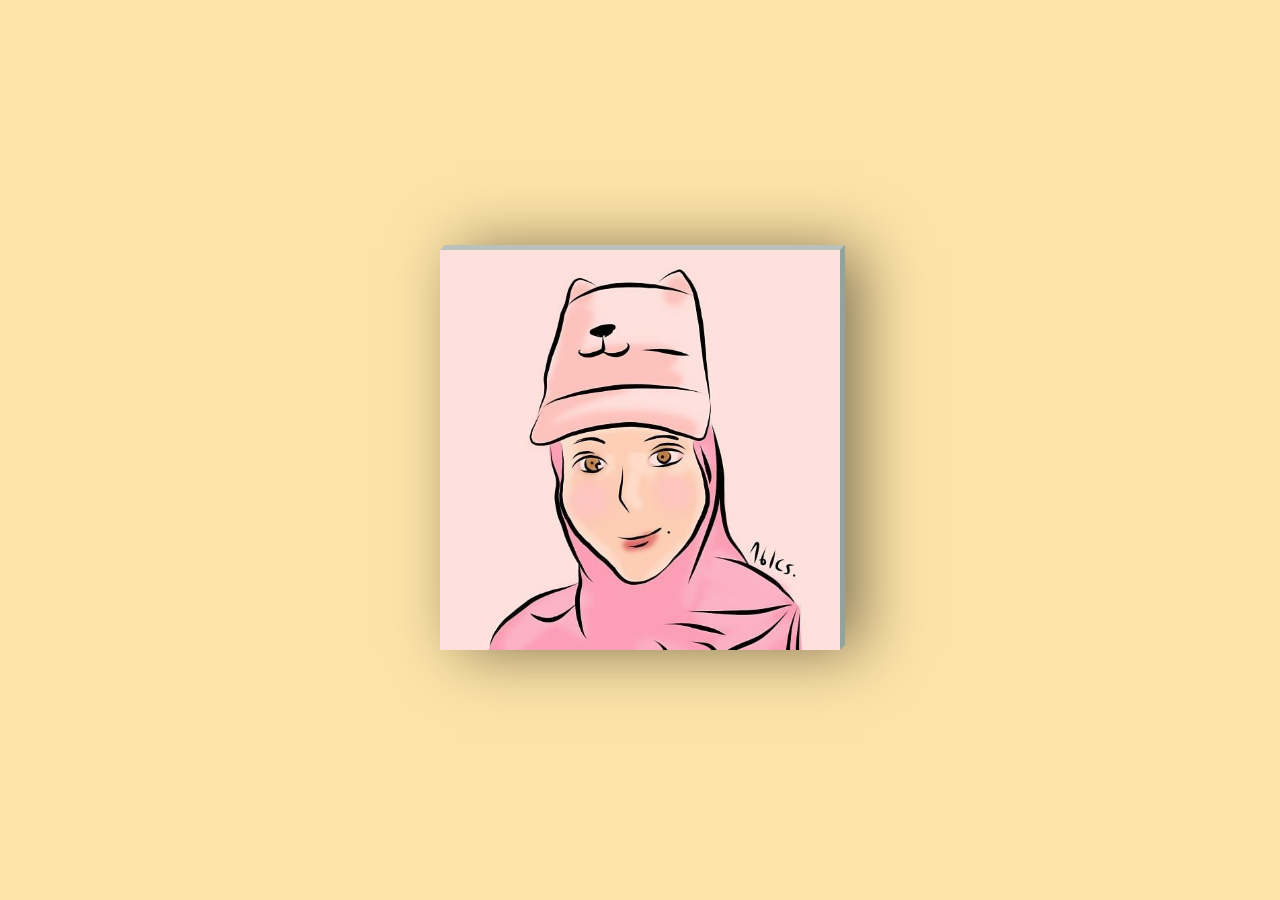
==== kartu/index.html @ 22d3f2f5 "Alpha Upload" ====
<!DOCTYPE html>
<html lang="en" >
<head>
  <meta charset="UTF-8">
  <title>Ucapan Selamat Ulang Tahun</title>
   <meta name="twitter:title" content="Selamat Ulang Tahun">
  <meta name="twitter:description" content="Nabila Cahyawati Santosa">
    <link rel="icon" type="image/png" href="../assets/favicon.png">
  <meta name="twitter:image" content="../assets/favicon.png">
  <meta name="twitter:card" content="summary_large_image">
  <link href="https://fonts.googleapis.com/css?family=Indie+Flower" rel="stylesheet">
<link href="https://fonts.googleapis.com/css?family=Amatic+SC" rel="stylesheet"><link rel="stylesheet" href="./style.css">

</head>
<body>
<!-- partial:index.partial.html -->
<div class="card">
		<div class="imgBox">
			<div class="bark"></div>
			<img src="../assets/favicon.png">
		</div>
		<div class="details">
			<h4 class="color1">Selamat Ulang Tahun yang ke 22</h2>
			<h4 class="color2 margin">Nabila Cahyawati Santosa</h3>
			<p>Untuk Nabila,</p>
			<p>Cahaya yang selalu terang.. .</p>
			<p>Semoga sehat selalu dalam lindungan Allah</p>
			<p>bisa lulus dan lancar koasnya</p>
			<p>menjadi dokter hewan harapan bangsa</p>
			<br>
			<p>- nabila, setiap melihatmu</p>
			<p>aku kenang binar jendela, juga bintang</p>
			<p>pada mata ibu yang berembun</p>
			<p class="text-right">Happy Birthday, Cahyawati!</p>
			<p class="text-right">♥Pencari Cahaya</p>
		</div>
	</div>
<!-- partial -->
  <script  src="./script.js"></script>

</body>
</html>
---- kartu/style.css ----
@import url('https://fonts.googleapis.com/css?family=Indie+Flower');
@import url('https://fonts.googleapis.com/css?family=Amatic+SC');

body {
	font-family: 'Indie Flower', cursive !important;
  background: #FDE3A7; /*CAPE HONEY*/
	margin: 0px;
	padding: 0px;
}

::selection {
	background: transparent;
}

h4 {
	font-size: 26px;
	line-height: 1px;
	font-family: 'Amatic SC', cursive !important;
}

.color1{color:#1BBC9B}/*MOUNTAIN MEADOW*/
.color2{color:#C0392B/*TALL POPPY*/}


.card {
	color: #013243; /*SHERPA BLUE*/
	position: absolute;
	top: 50%;
	left: 50%;
	width: 400px;
	height: 400px;
	background: #e0e1dc;
	transform-style: preserve-3d;
	transform: translate(-50%,-50%) perspective(2000px);
	box-shadow: inset 300px 0 50px rgba(0,0,0,.5), 20px 0 60px rgba(0,0,0,.5);
	transition: 1s;
}

.card:hover {
	transform: translate(-50%,-50%) perspective(2000px) rotate(15deg) scale(1.2);
	box-shadow: inset 20px 0 50px rgba(0,0,0,.5), 0 10px 100px rgba(0,0,0,.5);
}

.card:before {
	content:'';
	position: absolute;
	top: -5px;
	left: 0;
	width: 100%;
	height: 5px;
	background: #BAC1BA;
	transform-origin: bottom;
	transform: skewX(-45deg);
}

.card:after {
	content: '';
	position: absolute;
	top: 0;
	right: -5px;
	width: 5px;
	height: 100%;
	background: #92A29C;
	transform-origin: left;
	transform: skewY(-45deg);
}

.card .imgBox {
	width: 100%;
	height: 100%;
	position: relative;
	transform-origin: left;
	transition: .7s;
}

.card .bark {
	position: absolute;
	background: #e0e1dc;
	width: 100%;
	height: 100%;
	opacity: 0;
	transition: .7s;
}

.card .imgBox img {
	min-width: 250px;
	max-height: 400px;
}

.card:hover .imgBox {
	transform: rotateY(-135deg);
}

.card:hover .bark {
	opacity: 1;
	transition: .6s;
  box-shadow: 300px 200px 100px rgba(0, 0, 0, .4) inset;
}

.card .details {
	position: absolute;
	top: 0;
	left: 0;
	box-sizing: border-box;
	padding: 0 0 0 10px;
	z-index: -1;
	margin-top: 50px;
}

.card .details p {
	font-size: 15px;
	line-height: 5px;
	transform: rotate(-10deg);
	padding: 0 0 0 20px;
}

.card .details h4 {
	text-align: center;
}

.text-right {
	text-align: right;
}
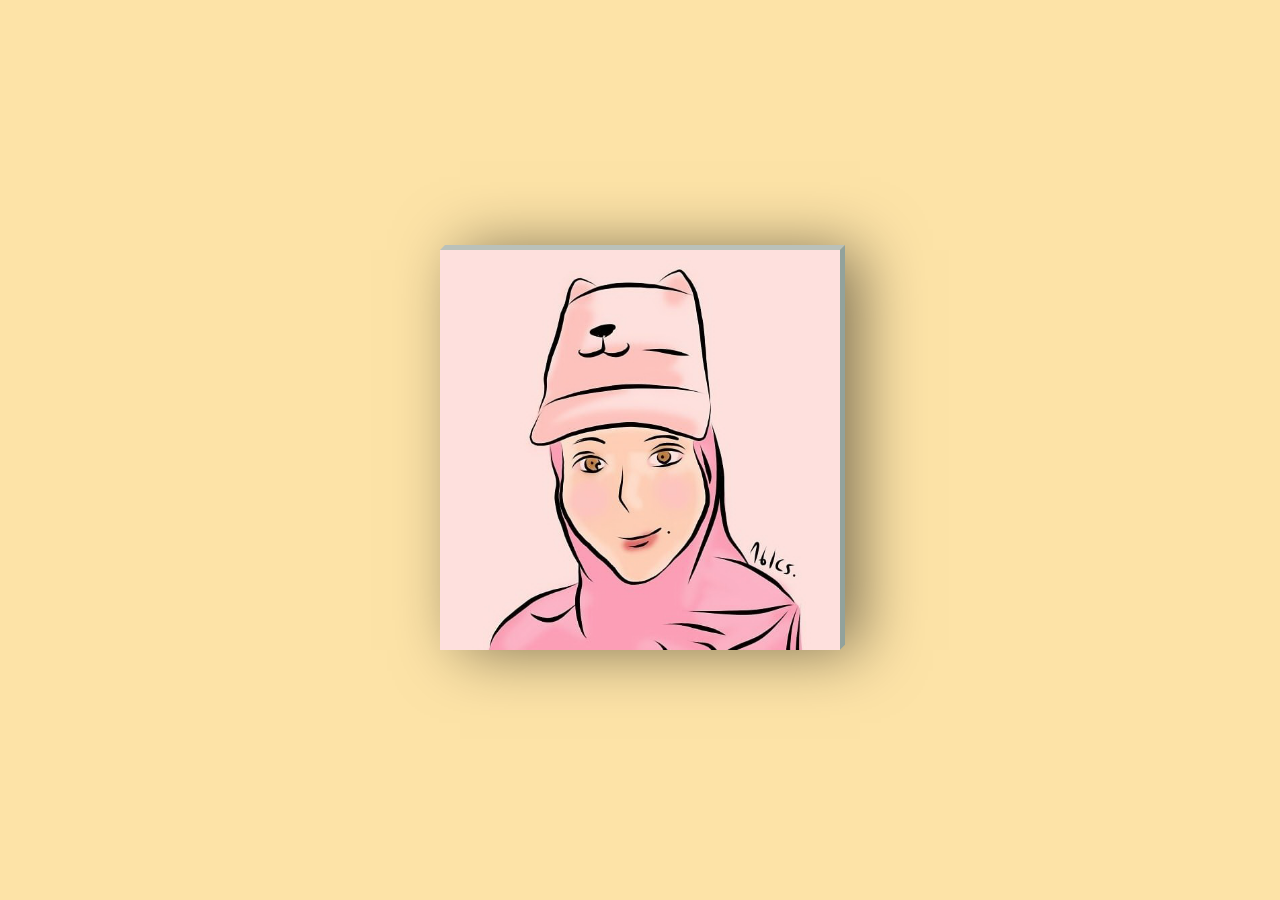
==== commit 5191444c: "Update H4 Fix" ====
--- a/kartu/index.html
+++ b/kartu/index.html
@@ -20,8 +20,8 @@
 			<img src="../assets/favicon.png">
 		</div>
 		<div class="details">
-			<h4 class="color1">Selamat Ulang Tahun yang ke 22</h2>
-			<h4 class="color2 margin">Nabila Cahyawati Santosa</h3>
+			<h4 class="color1">Selamat Ulang Tahun yang ke 22</h4>
+			<h4 class="color2 margin">Nabila Cahyawati Santosa</h4>
 			<p>Untuk Nabila,</p>
 			<p>Cahaya yang selalu terang.. .</p>
 			<p>Semoga sehat selalu dalam lindungan Allah</p>
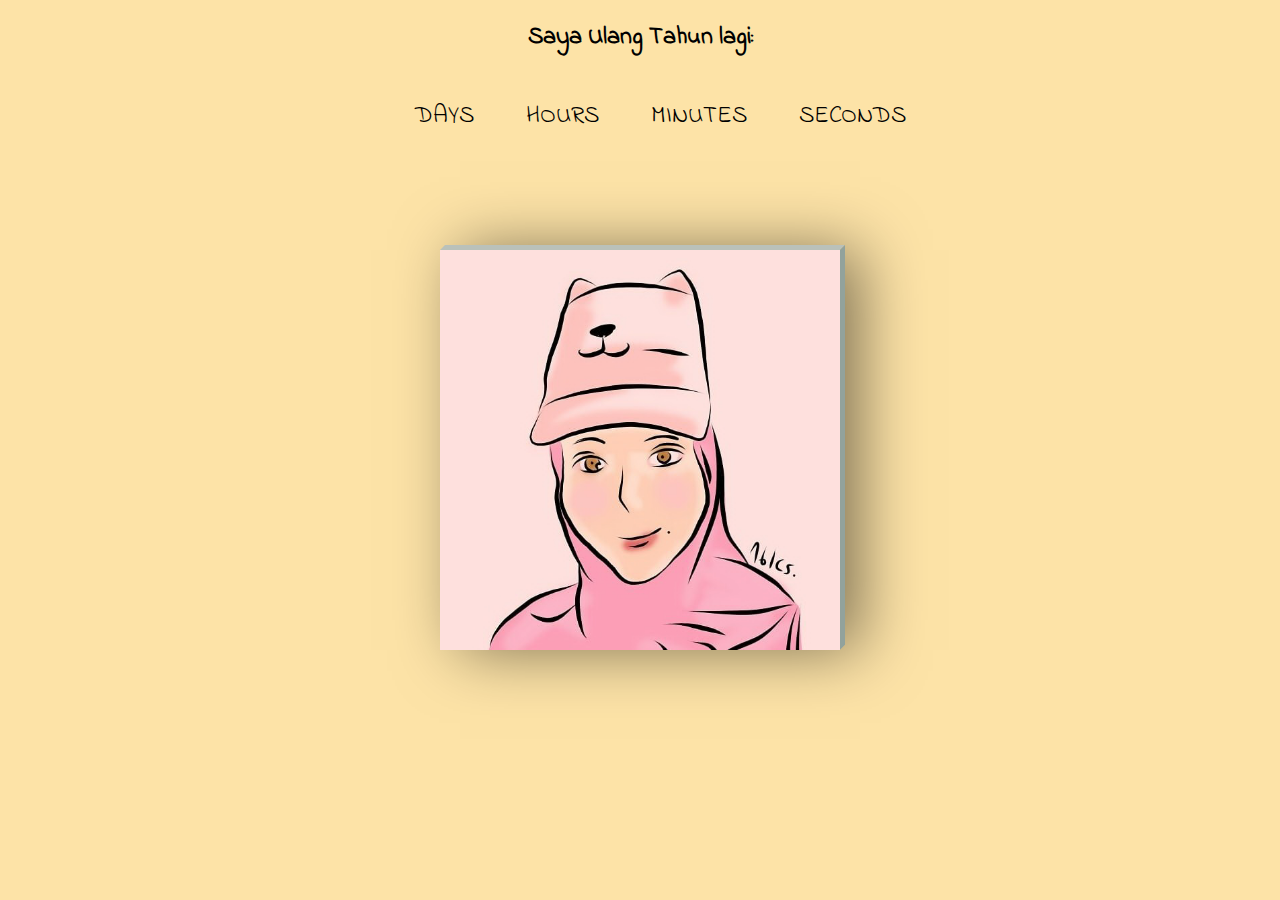
==== commit 7c6ab982: "Add Countdown" ====
--- a/kartu/index.html
+++ b/kartu/index.html
@@ -14,6 +14,15 @@
 </head>
 <body>
 <!-- partial:index.partial.html -->
+<div class="container" style="text-align: center;">
+  <h2>Saya Ulang Tahun lagi:</h2>
+  <ul>
+    <li><span id="days"></span>days</li>
+    <li><span id="hours"></span>Hours</li>
+    <li><span id="minutes"></span>Minutes</li>
+    <li><span id="seconds"></span>Seconds</li>
+  </ul>
+</div>
 <div class="card">
 		<div class="imgBox">
 			<div class="bark"></div>
--- a/kartu/style.css
+++ b/kartu/style.css
@@ -120,4 +120,11 @@
 
 .text-right {
 	text-align: right;
+}
+li {
+  display: inline-block;
+  font-size: 1.5em;
+  list-style-type: none;
+  padding: 1em;
+  text-transform: uppercase;
 }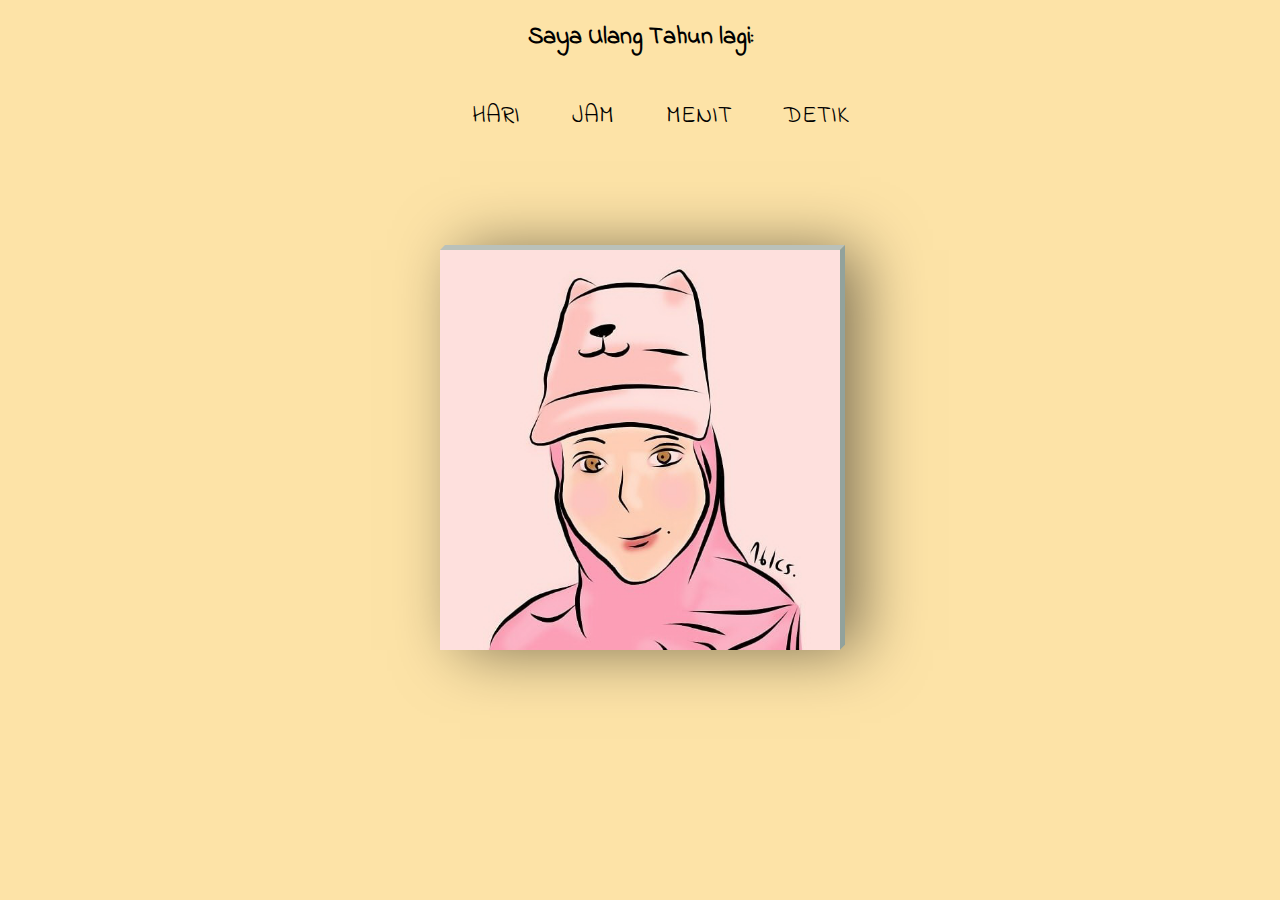
==== commit 943c7241: "Update index.html" ====
--- a/kartu/index.html
+++ b/kartu/index.html
@@ -17,10 +17,10 @@
 <div class="container" style="text-align: center;">
   <h2>Saya Ulang Tahun lagi:</h2>
   <ul>
-    <li><span id="days"></span>days</li>
-    <li><span id="hours"></span>Hours</li>
-    <li><span id="minutes"></span>Minutes</li>
-    <li><span id="seconds"></span>Seconds</li>
+    <li><span id="days"></span>Hari</li>
+    <li><span id="hours"></span>Jam</li>
+    <li><span id="minutes"></span>Menit</li>
+    <li><span id="seconds"></span>Detik</li>
   </ul>
 </div>
 <div class="card">
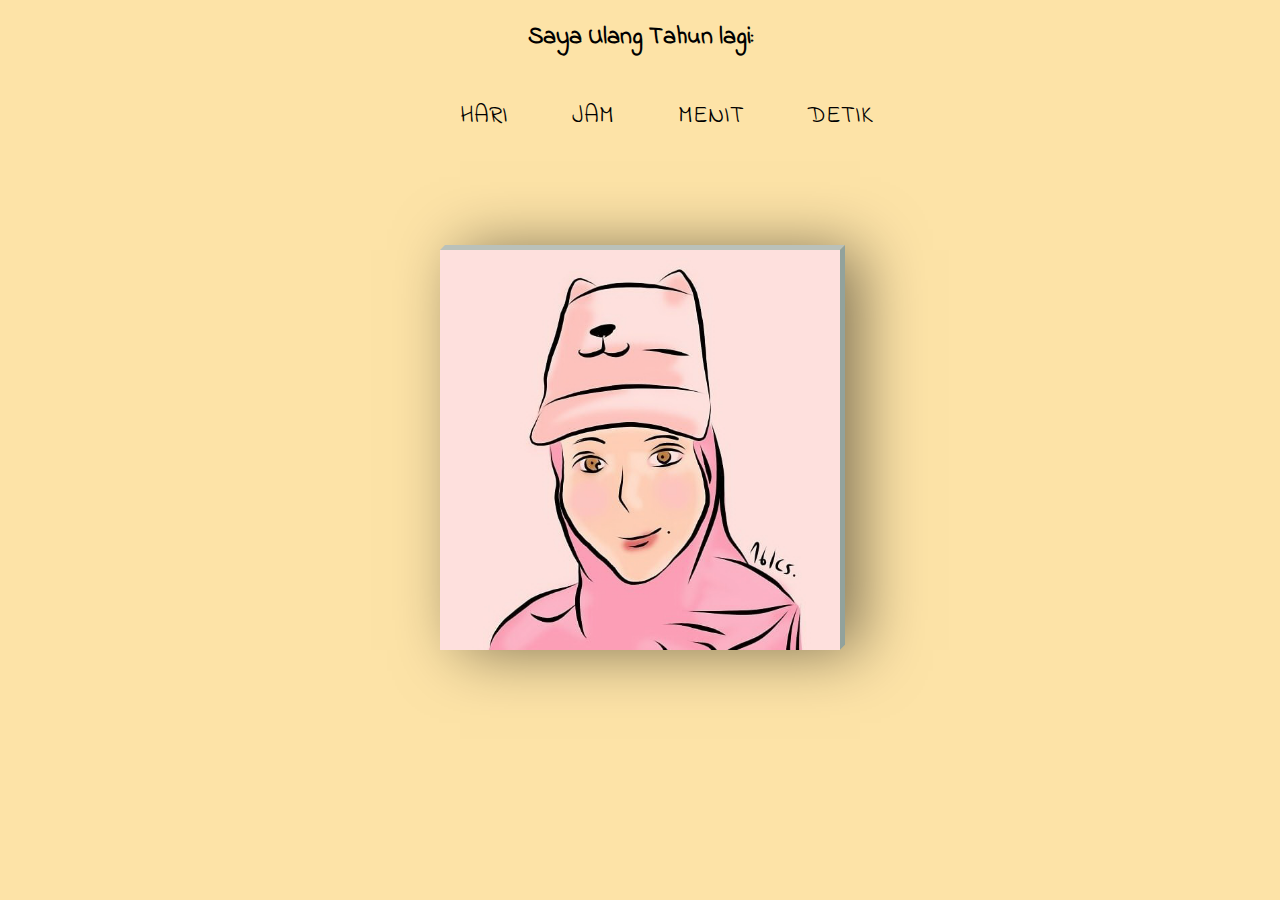
==== commit 7831acdd: "Update index.html" ====
--- a/kartu/index.html
+++ b/kartu/index.html
@@ -17,10 +17,10 @@
 <div class="container" style="text-align: center;">
   <h2>Saya Ulang Tahun lagi:</h2>
   <ul>
-    <li><span id="days"></span>Hari</li>
-    <li><span id="hours"></span>Jam</li>
-    <li><span id="minutes"></span>Menit</li>
-    <li><span id="seconds"></span>Detik</li>
+    <li><span id="days"></span>&nbsp;&nbsp;Hari</li>
+    <li><span id="hours"></span>&nbsp;&nbsp;Jam</li>
+    <li><span id="minutes"></span>&nbsp;&nbsp;Menit</li>
+    <li><span id="seconds"></span>&nbsp;&nbsp;Detik</li>
   </ul>
 </div>
 <div class="card">
